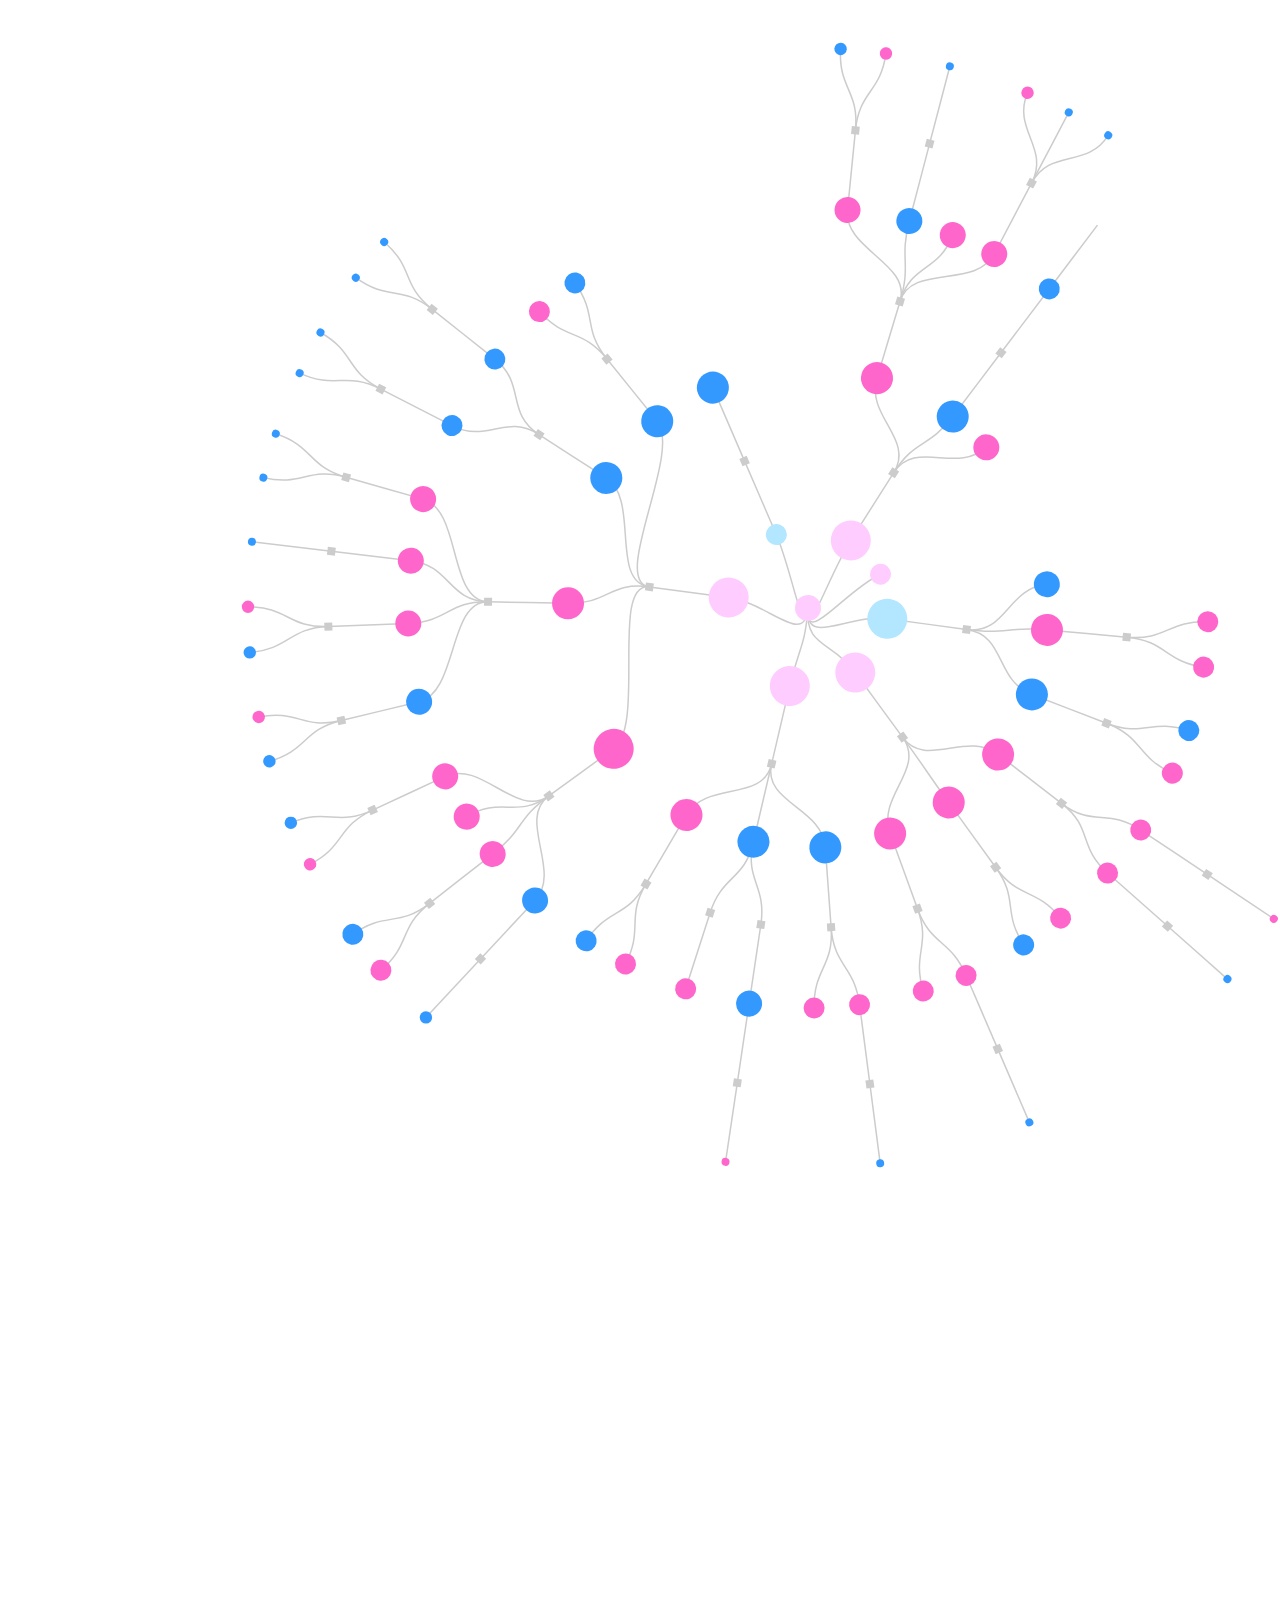
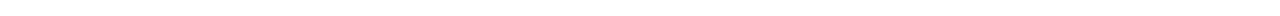
==== arvoreTeste2.html @ 4da6f039 "Adding marriage nodes, which are squares" ====
<html>
    <meta charset="utf-8">
    <style>

    .node {
      cursor: pointer;
      }

    .node circle {
      fill: #fff;
      }

    .node text {
      font: 10px sans-serif;
      }

    .link {
      fill: none;
      stroke: #ccc;
      stroke-width: 1.5px;
      }

    .parentsLink {
      fill: none;
      stroke: #ccc;
      stroke-width: 1.5px;
    }

    .parents {
      cursor: pointer;
    }

    .tooltip {
      font-size: 11pt;
      font-family:sans-serif;
      border: 0px;
      border-radius: 8px;
      pointer-events: none;
      }

    </style>
  <body>
    <script type="text/javascript" src="d3.min.js"></script>
    <script>
        var diameter = 1600;

        var currentYear = new Date().getFullYear();
        
        var clickRootCounter = 0;

        var margin = {top: 20, right: 120, bottom: 20, left: 120},
            width = diameter,
            height = diameter;
            
        var i = 0,
            duration = 350,
            root;

        var tree = d3.layout.tree()
            .size([360, diameter/20])
            .separation(function(a, b) { return (a.parent == b.parent ? 7 : 10) / (a.depth*0.2); });

        var diagonal = d3.svg.diagonal.radial()
            .projection(function(d) { return [d.y, d.x / 180 * Math.PI]; });

        var svg = d3.select("body").append("svg")
            .attr("width", width )
            .attr("margin-left", "auto")
            .attr("margin-right", "auto")            
            .attr("height", height )
            .attr ("align", "center")
          .append("g")
            .attr("transform", "translate(" + diameter / 2 + "," + (diameter / 2 - 200) + ")")
            .attr ("align", "center");

        var tooltip = d3.select("body")
        .append("div")
        .style("position", "absolute")
        .style("z-index", "10")
        .style("visibility", "hidden")
        .attr("class" , "tooltip");

        d3.json("arvoreVersao2.json", function(error, pubs) {
          if (error) throw error;
            root = pubs;
            root.x0 = height / 2;
            root.y0 = 0;

            root.children.forEach(expand); // start with all children collapsed
            update(root);

            d3.select(self.frameElement).style("height", "800px");

            function getParents (d) {
              if (d.parent)
                  {
                    console.log ("entrei no if da funcao");
                    parents.push (d.parent);
                    getParents (d.parent);
                  }
              else return 0;
            }

            function update(source) {

              // Compute the new tree layout.
              var nodes = tree.nodes(root),
                  links = tree.links(nodes);

              // Normalize for fixed-depth.
              nodes.forEach(function(d) { d.y = d.depth * 80; });

              // Update the nodes…
              var node = svg.selectAll("svg")
                  .data(nodes, function(d) { return d.id || (d.id = ++i); });

              // Enter any new nodes at the parent's previous position.
              var nodeEnter = node.enter().append("g")
                  .attr("class", "node")
                  .on("click", function (d) { return click (d)});

              nodeEnter.filter (function (d,i) {return d.name == "Casamento"})
                .append ("path")
                  .attr("d", d3.svg.symbol().type("square"))
                  .attr("fill", "#ccc");
                    //.type("circle");

              nodeEnter.filter (function (d,i) {return d.name != "Casamento"})
              .append("circle")
                  .attr("r", function (d) {
                    
                    if (d.name == "Casamento")
                        return 3;
                    if (d.morte)
                        var age = (d.morte) - (d.nascimento);
                    else
                        var age = currentYear - d.nascimento;
                    if (age >= 0 && age <= 9)
                        return 4;
                    else if (age >= 10 && age <= 19)
                        return 6.2;
                    else if (age >= 20 && age <= 39)
                        return 10.5;
                    else if (age >= 40 && age <= 59)
                        return 13;
                    else if (age >= 60 && age <= 79)
                        return 16;
                    else if (age >= 80 && age <= 100)
                        return 20;  
                    else if (currentYear - d.nascimento == 116 && (d.children))
                      return 6.2;
                    else if (currentYear - d.nascimento == 116 && !(d.children))
                      return 4;
                  })
                  .style("fill", function(d) {
                                                if (d.name == "Casamento") return "#000000";
                                                if (!d.morte && d.sexo == "feminino") return "#ff66cc";
                                                else if (!d.morte && d.sexo == "masculino") return "#3399ff";
                                                else if (d.morte && d.sexo == "feminino") return "#ffccff";
                                                else if (d.morte && d.sexo == "masculino") return "#b3e6ff"; 
                                             });

              // Transition nodes to their new position.
              var nodeUpdate = node.transition()
                  .duration(duration)
                  .attr("transform", function(d) { return "rotate(" + (d.x - 90) + ")translate(" + d.y + ")"; })

              /*nodeUpdate.select("square")
                .append ("path")
                  .attr("d", d3.svg.symbol().type("square"))
                  .attr("fill", "#ccc");*/

              nodeUpdate.select("circle")
                  .attr("r",  function (d) { 
                   if (d.morte)
                        var age = (d.morte) - (d.nascimento);
                    else
                        var age = 2016 - d.nascimento;
                    if (age >= 0 && age <= 9)
                        return 4;
                    else if (age >= 10 && age <= 19)
                        return 6.2;
                    else if (age >= 20 && age <= 39)
                        return 10.5;
                    else if (age >= 40 && age <= 59)
                        return 13;
                    else if (age >= 60 && age <= 79)
                        return 16;
                    else if (age >= 80 && age <= 100)
                        return 20;  
                    else if (currentYear - d.nascimento == 116 && (d.children))
                      return 6.2;
                    else if (currentYear - d.nascimento == 116 && !(d.children))
                      return 4;
                  })
                  .style("fill", function(d) {
                      if (d.name == "Casamento") return "#000000";
                      if (!d.morte && d.sexo == "feminino") return "#ff66cc";
                      else if (!d.morte && d.sexo == "masculino") return "#3399ff";
                      else if (d.morte && d.sexo == "feminino") return "#ffccff";
                      else if (d.morte && d.sexo == "masculino") return "#b3e6ff"; 
                   });

              // TODO: appropriate transform
              var nodeExit = node.exit().transition()
                  .duration(duration)
                  .remove();

           /*  nodeUpdate.select("path")
                .append ("path")
                  .attr("d", d3.svg.symbol().type("square"))
                  .attr("fill", "#ccc");*/

              nodeExit.select("circle")
                  .attr("r", function (d) {
                    if (d.name == "Casamento")
                        return 3;
                    if (d.morte)
                        var age = (d.morte) - (d.nascimento);
                    else
                        var age = currentYear - d.nascimento;
                    if (age >= 0 && age <= 9)
                        return 4;
                    else if (age >= 10 && age <= 19)
                        return 6.2;
                    else if (age >= 20 && age <= 39)
                        return 10.5;
                    else if (age >= 40 && age <= 59)
                        return 13;
                    else if (age >= 60 && age <= 79)
                        return 16;
                    else if (age >= 80 && age <= 100)
                        return 20;  
                    else if (currentYear - d.nascimento == 116 && (d.children))
                      return 6.2;
                    else if (currentYear - d.nascimento == 116 && !(d.children))
                      return 4;
                  });

              // Update the links…
              var link = svg.selectAll("path.link")
                  .data(links, function (d) { return d.target.id; });

              // Enter any new links at the parent's previous position.
              link.enter().insert("path", "g")
                  .attr("class", "link")
                  .attr("d", function(d) {
                    var o = {x: source.x0, y: source.y0};
                    if (d.name == "Maria (Maine) Feldman")
                    {
                      var diagonal = d3.svg.diagonal.radial()
                        .projection(function (d) { return [d.x, d.y / 180 * Math.PI]; });
                      return diagonal({source: o, target: o});
                    }
                    var diagonal = d3.svg.diagonal.radial()
                      .projection(function (d) { return [d.y, d.x / 180 * Math.PI]; });
                    return diagonal({source: o, target: o});
                  });

              // Transition links to their new position.
              link.transition()
                  .duration(duration)
                  .attr("d", diagonal);

              // Transition exiting nodes to the parent's new position.
              link.exit().transition()
                  .duration(duration)
                  .attr("d", function(d) {
                    var o = {x: source.x, y: source.y};
                    return diagonal({source: o, target: o});
                  })
                  .remove();

              // Stash the old positions for transition.
              nodes.forEach(function(d) {
                d.x0 = d.x;
                d.y0 = d.y;
              });

              svg.selectAll("g").selectAll("circle")
            .on("mouseover", function (d,i){
                //console.log (2016 - d.nascimento);
                tooltip.html(function () {
                    var tooltip = d.name;
                    return tooltip;});
                return tooltip.style("visibility", "visible")})

            .on("mousemove", function (d,i){
                tooltip.html(function () {
                    var tooltip = d.name;
                    return tooltip;});
                return tooltip.style("top", (d3.event.pageY - 20)+"px").style("left",(d3.event.pageX  + 10)+"px");})
            .on("mouseout", function (d,i) {
                return tooltip.style("visibility", "hidden");});
            }

//TESTE TESTE TESTE TESTE ----------------------------------------------------------------------------------------------------------- TESTE TESTE TESTE
// FAZER UMA FUNÇÃO PARA PODER COLOCAR OS ANCESTRAIS NA ARVORE DE FORMA PERPENDICULAR AO NÓ PRINCIPAL
// NÃO ESQUECER DE LIGAR OS PONTOS DE FORMA QUE, AO CLICAR NOS ANCESTRAIS, VOLTAR AO PONTO INICIAL
// ISSO VAI PODER SER FEITO UTILIZANDO AS OUTRAS FUNÇÕES
// NÃO ESQUECER
// NÃO ESQUECER
// NÃO ESQUECER

            function getRadius (d) {
              if (d.morte)
                        var age = (d.morte) - (d.nascimento);
                    else
                        var age = currentYear - d.nascimento;
                    if (age >= 0 && age <= 9)
                        return 4;
                    else if (age >= 10 && age <= 19)
                        return 6.2;
                    else if (age >= 20 && age <= 39)
                        return 10.5;
                    else if (age >= 40 && age <= 59)
                        return 13;
                    else if (age >= 60 && age <= 79)
                        return 16;
                    else if (age >= 80 && age <= 100)
                        return 20;  
                    else if (currentYear - d.nascimento == 116 && (d.children))
                      return 6.2;
                    else if (currentYear - d.nascimento == 116 && !(d.children))
                      return 4;
            }

            
            function updateTeste2(source, parents) {

              

              var subTree = d3.layout.tree()
                .size([180, diameter / 2 - 80])
                .separation(function(a, b) { return (a.parent == b.parent ? 5 : 7) / Math.max(1, a.depth); });

              // Compute the new tree layout.
              var nodes = subTree.nodes(source),
                  links = subTree.links(nodes);

              var parentsCircles = svg.selectAll("circles")
                .data(parents);

              parentsCircles
                .enter()
                  .append ("circle")
                  .attr("r", function (d) {
                    if (d.morte)
                        var age = (d.morte) - (d.nascimento);
                    else
                        var age = currentYear - d.nascimento;
                    if (age >= 0 && age <= 9)
                        return 4;
                    else if (age >= 10 && age <= 19)
                        return 6.2;
                    else if (age >= 20 && age <= 39)
                        return 10.5;
                    else if (age >= 40 && age <= 59)
                        return 13;
                    else if (age >= 60 && age <= 79)
                        return 16;
                    else if (age >= 80 && age <= 100)
                        return 20;  
                    else if (currentYear - d.nascimento == 116 && (d.children))
                      return 6.2;
                    else if (currentYear - d.nascimento == 116 && !(d.children))
                      return 4;
                  })
                  .attr ("cx", 0)
                  .attr("class", "parents")
                  .attr ("cy", function (d,i) { return (- 100/parents.length)*(i+1)})
                  .style("fill", function(d) {
                                                if (!d.morte && d.sexo == "feminino") return "#ff66cc";
                                                else if (!d.morte && d.sexo == "masculino") return "#3399ff";
                                                else if (d.morte && d.sexo == "feminino") return "#ffccff";
                                                else if (d.morte && d.sexo == "masculino") return "#b3e6ff"; 
                                             })
                  .on ("click", function (d) {return click (d)});
                
                parentsCircles
                  .transition ()
                    .duration(duration)
                    .attr("transform", function (d,i) { return "translate(" + 0 + "," + (- 100/parents.length)*(i+1) +")"; });
                
                parentsCircles
                  .exit()
                    .transition()
                    .duration(duration)
                    .remove();

              // Normalize for fixed-depth.
              nodes.forEach(function(d) { d.y = d.depth * 80; });

              // Update the nodes…
              var node = svg.selectAll("g")
                  .data(nodes, function (d) { return d.id || (d.id = ++i); });

              // Enter any new nodes at the parent's previous position.
              var nodeEnter = node.enter().append("g")
                  .attr("class", "node")
                   .on("click", function (d) { return click (d)});

              nodeEnter.filter (function (d,i) {return d.name == "Casamento"})
                .append ("path")
                  .attr("d", d3.svg.symbol().type("square"))
                  .attr("fill", "#ccc");
                    //.type("circle");

              nodeEnter.filter (function (d,i) {return d.name != "Casamento"})
              .append("circle")
                  .attr("r", function (d) {
                    if (d.name == "Casamento")
                        return 3;
                    if (d.morte)
                        var age = (d.morte) - (d.nascimento);
                    else
                        var age = currentYear - d.nascimento;
                    if (age >= 0 && age <= 9)
                        return 4;
                    else if (age >= 10 && age <= 19)
                        return 6.2;
                    else if (age >= 20 && age <= 39)
                        return 10.5;
                    else if (age >= 40 && age <= 59)
                        return 13;
                    else if (age >= 60 && age <= 79)
                        return 16;
                    else if (age >= 80 && age <= 100)
                        return 20;  
                    else if (currentYear - d.nascimento == 116 && (d.children))
                      return 6.2;
                    else if (currentYear - d.nascimento == 116 && !(d.children))
                      return 4;
                  })
                  .style("fill", function(d) {
                                                if (d.name == "Casamento") return "#000000";
                                                if (!d.morte && d.sexo == "feminino") return "#ff66cc";
                                                else if (!d.morte && d.sexo == "masculino") return "#3399ff";
                                                else if (d.morte && d.sexo == "feminino") return "#ffccff";
                                                else if (d.morte && d.sexo == "masculino") return "#b3e6ff"; 
                                             });

              // Transition nodes to their new position.
              var nodeUpdate = node.transition()
                  .duration(duration)
                  .attr("transform", function (d) { 
                      if (d.x == 1) {
                          return ("rotate(" + (d.x - 200) + ")translate(" + d.y + ")");
                      }
                      return ("rotate(" + (d.x - 360) + ")translate(" + d.y + ")"); })

              nodeUpdate.select("circle")
                  .attr("r",  function (d) {
                     if (d.morte)
                        var age = (d.morte) - (d.nascimento);
                    else
                        var age = currentYear - d.nascimento;
                    if (age >= 0 && age <= 9)
                        return 4;
                    else if (age >= 10 && age <= 19)
                        return 6.2;
                    else if (age >= 20 && age <= 39)
                        return 10.5;
                    else if (age >= 40 && age <= 59)
                        return 13;
                    else if (age >= 60 && age <= 79)
                        return 16;
                    else if (age >= 80 && age <= 100)
                        return 20;  
                    else if (currentYear - d.nascimento == 116 && (d.children))
                      return 6.2;
                    else if (currentYear - d.nascimento == 116 && !(d.children))
                      return 4;
                  })
                  .style("fill", function (d) {
                      if (!d.morte && d.sexo == "feminino") return "#ff66cc";
                      else if (!d.morte && d.sexo == "masculino") return "#3399ff";
                      else if (d.morte && d.sexo == "feminino") return "#ffccff";
                      else if (d.morte && d.sexo == "masculino") return "#b3e6ff"; 
                   });

              // TODO: appropriate transform
              var nodeExit = node.exit().transition()
                  .duration(duration)
                  .remove();

              nodeExit.select("circle")
                 .attr("r", function (d) {
                    if (d.morte)
                        var age = (d.morte) - (d.nascimento);
                    else
                        var age = currentYear - d.nascimento;
                    if (age >= 0 && age <= 9)
                        return 4;
                    else if (age >= 10 && age <= 19)
                        return 6.2;
                    else if (age >= 20 && age <= 39)
                        return 10.5;
                    else if (age >= 40 && age <= 59)
                        return 13;
                    else if (age >= 60 && age <= 79)
                        return 16;
                    else if (age >= 80 && age <= 100)
                        return 20;  
                    else if (currentYear - d.nascimento == 116 && (d.children))
                      return 6.2;
                    else if (currentYear - d.nascimento == 116 && !(d.children))
                      return 4;
                 });

              // Update the links…
              var link = svg.selectAll("path.link")
                  .data(links, function (d) { return d.target.id; });

              // Enter any new links at the parent's previous position.
              link.enter().insert("path", "g")
                  .attr("class", "link")
                  .attr("d", function(d) {
                    var o = {x: source.x0, y: source.y0};
                    return diagonal({source: o, target: o});
                  });

              // Transition links to their new position.
              link.transition()
                  .duration(duration)
                  .attr ("transform", function (d) {return "rotate (90)"})
                  .attr("d", diagonal);

              // Transition exiting nodes to the parent's new position.
              link.exit().transition()
                  .duration(duration)
                  .attr("d", function(d) {
                    var o = {x: source.x, y: source.y};
                    return diagonal({source: o, target: o});
                  })
                  .remove();

              // Stash the old positions for transition.
              nodes.forEach(function(d) {
                d.x0 = d.x;
                d.y0 = d.y;
              });

              svg.selectAll("g").selectAll("circle")
            .on("mouseover", function (d,i){
                //console.log (2016 - d.nascimento);
                tooltip.html(function () {
                    var tooltip = d.name;
                    return tooltip;});
                return tooltip.style("visibility", "visible")})

            .on("mousemove", function (d,i){
                              //console.log (2016 - d.nascimento);
                tooltip.html(function () {
                    var tooltip = d.name;
                    return tooltip;});
                return tooltip.style("top", (d3.event.pageY - 20)+"px").style("left",(d3.event.pageX  + 10)+"px");})
            .on("mouseout", function (d,i) {
                return tooltip.style("visibility", "hidden");});
           }


            // Toggle children on click.
            function click(d) {
              nos = [];
              parents = [];
              console.log (d.name);
              getParents (d);
              if (d.name == "Maria (Maine) Feldman") {

                clickRootCounter += 1;
                
                if (clickRootCounter != 0) {
                  
                  d3.selectAll("circle")
                    .filter (function () {return d3.select(this).attr ("class") == "parents"})
                    .remove();

                  d3.selectAll("g.node")
                    .filter (function () {return d3.select(this).attr("class") == "node"})
                    .attr("transform", "translate(1000,1000)");

                  /*var parentsCircles = svg.selectAll("circle")
                  .data ([]);
                  parentsCircles
                  .exit()
                  .transition()
                  .duration(duration)
                  .remove();
                */
                  d3.selectAll("path.link").remove();
                  d3.selectAll ("line").remove();
                  expand (d);
                  update(d);

                }
              }
              else {

                d3.selectAll("circle")
                    .filter (function () {return d3.select(this).attr ("class") == "parents"})
                    .remove();
                /* var parentsCircles = svg.selectAll("circle")
                .data ([]);
                parentsCircles
                .exit()
                .transition()
                .duration(duration)
                .remove();
                */
                var radius = getRadius (d);
                var line = svg.append("line")
                    .attr("x1", 0)
                    .attr("y1", function () { return (- radius)})
                    .attr("x2", 0)
                    .attr("y2", -204);
                line
                  .attr ("stroke-width", 1.5)
                  .attr ("stroke", "#ccc");
                //  .attr ("fill", "black");
                d3.selectAll("path.link").remove();
                d3.selectAll ("g.nodes").remove();
                updateTeste2 (d, parents);
              }
            }

            // Collapse nodes
            function collapse(d) {
              if (d.children) {
                  d._children = d.children;
                  d._children.forEach(collapse);
                  d.children = null;
                }
            }

            function expand(d){   
              var children = (d.children)?d.children:d._children;
              if (d._children) {        
                  d.children = d._children;
                  d._children = null;       
              }
              if(children)
                children.forEach(expand);
            }         
        });

        
        
    </script>
  </body>
</html>
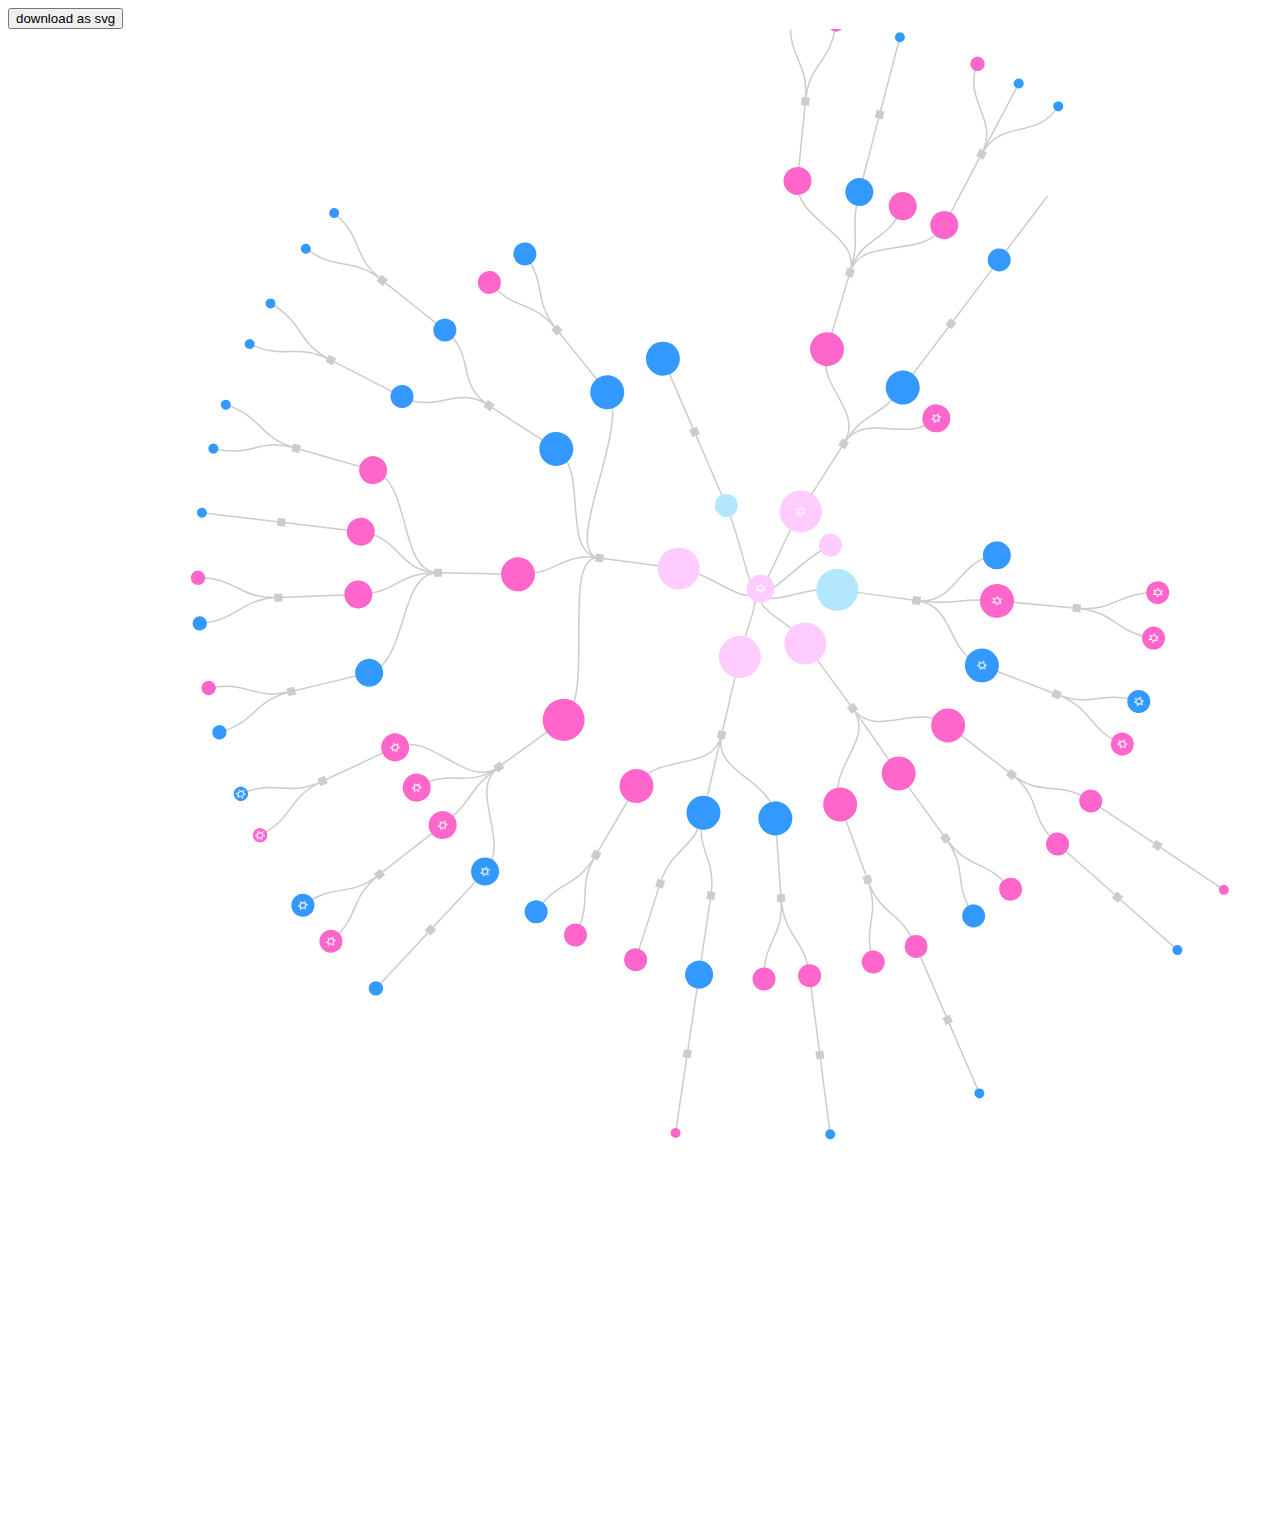
==== commit 89fac674: "Add files via upload" ====
--- a/arvoreTeste2.html
+++ b/arvoreTeste2.html
@@ -1,54 +1,20 @@
 <html>
-    <meta charset="utf-8">
-    <style>
-
-    .node {
-      cursor: pointer;
-      }
-
-    .node circle {
-      fill: #fff;
-      }
-
-    .node text {
-      font: 10px sans-serif;
-      }
-
-    .link {
-      fill: none;
-      stroke: #ccc;
-      stroke-width: 1.5px;
-      }
-
-    .parentsLink {
-      fill: none;
-      stroke: #ccc;
-      stroke-width: 1.5px;
-    }
-
-    .parents {
-      cursor: pointer;
-    }
-
-    .tooltip {
-      font-size: 11pt;
-      font-family:sans-serif;
-      border: 0px;
-      border-radius: 8px;
-      pointer-events: none;
-      }
-
-    </style>
+  <meta charset="utf-8">  
+  <head>
+      <link rel="stylesheet" href="styles.css">
+  </head>
   <body>
     <script type="text/javascript" src="d3.min.js"></script>
+    <script type="text/javascript" src="FileSaver.js"></script>
+    <script type="text/javascript" src="SaveImage.js"></script>
     <script>
-        var diameter = 1600;
+        var diameter = 1500;
 
         var currentYear = new Date().getFullYear();
         
         var clickRootCounter = 0;
 
-        var margin = {top: 20, right: 120, bottom: 20, left: 120},
+        var margin = {top: 50, right: 120, bottom: 20, left: 120},
             width = diameter,
             height = diameter;
             
@@ -63,6 +29,10 @@
         var diagonal = d3.svg.diagonal.radial()
             .projection(function(d) { return [d.y, d.x / 180 * Math.PI]; });
 
+         d3.select("body").append("button")
+          .text ("download as svg")
+          .on("click", saveSvg);
+    
         var svg = d3.select("body").append("svg")
             .attr("width", width )
             .attr("margin-left", "auto")
@@ -78,7 +48,53 @@
         .style("position", "absolute")
         .style("z-index", "10")
         .style("visibility", "hidden")
-        .attr("class" , "tooltip");
+        .attr("class" , ".tooltip");
+
+       
+      function saveSvg(){
+        try {
+            var isFileSaverSupported = !!new Blob();
+        } catch (e) {
+            alert("blob not supported");
+        }
+
+        var html = svgBuffer(d3.select("svg"));
+        var blob = new Blob([html], {type: "image/svg+xml"});
+        saveAs(blob, "treeLayout.svg");
+      };
+
+        function getRadiusFromAge (d) {
+          if (d.morte)
+            var age = (d.morte) - (d.nascimento);
+          else
+              var age = 2016 - d.nascimento;
+          if (age >= 0 && age <= 9)
+              return 5;
+          else if (age >= 10 && age <= 19)
+              return 7.2;
+          else if (age >= 20 && age <= 39)
+              return 11.5;
+          else if (age >= 40 && age <= 59)
+              return 14;
+          else if (age >= 60 && age <= 79)
+              return 17;
+          else if (age >= 80 && age <= 100)
+              return 21;  
+          else if (currentYear - d.nascimento == 116 && (d.children))
+            return 7.2;
+          else if (currentYear - d.nascimento == 116 && !(d.children))
+            return 5;
+        }
+
+        function getParents (d) {
+          if (d.parent)
+              {
+                if (d.parent.name != "Casamento")
+                  parents.push (d.parent);
+                getParents (d.parent);
+              }
+          else return 0;
+        }
 
         d3.json("arvoreVersao2.json", function(error, pubs) {
           if (error) throw error;
@@ -91,15 +107,7 @@
 
             d3.select(self.frameElement).style("height", "800px");
 
-            function getParents (d) {
-              if (d.parent)
-                  {
-                    console.log ("entrei no if da funcao");
-                    parents.push (d.parent);
-                    getParents (d.parent);
-                  }
-              else return 0;
-            }
+            
 
             function update(source) {
 
@@ -119,79 +127,78 @@
                   .attr("class", "node")
                   .on("click", function (d) { return click (d)});
 
+
+              // Marriages: squares
               nodeEnter.filter (function (d,i) {return d.name == "Casamento"})
                 .append ("path")
                   .attr("d", d3.svg.symbol().type("square"))
                   .attr("fill", "#ccc");
-                    //.type("circle");
-
+
+              // Nodes: circles
               nodeEnter.filter (function (d,i) {return d.name != "Casamento"})
               .append("circle")
                   .attr("r", function (d) {
-                    
-                    if (d.name == "Casamento")
-                        return 3;
-                    if (d.morte)
-                        var age = (d.morte) - (d.nascimento);
-                    else
-                        var age = currentYear - d.nascimento;
-                    if (age >= 0 && age <= 9)
-                        return 4;
-                    else if (age >= 10 && age <= 19)
-                        return 6.2;
-                    else if (age >= 20 && age <= 39)
-                        return 10.5;
-                    else if (age >= 40 && age <= 59)
-                        return 13;
-                    else if (age >= 60 && age <= 79)
-                        return 16;
-                    else if (age >= 80 && age <= 100)
-                        return 20;  
-                    else if (currentYear - d.nascimento == 116 && (d.children))
-                      return 6.2;
-                    else if (currentYear - d.nascimento == 116 && !(d.children))
-                      return 4;
+                    getRadiusFromAge(d);
                   })
                   .style("fill", function(d) {
-                                                if (d.name == "Casamento") return "#000000";
-                                                if (!d.morte && d.sexo == "feminino") return "#ff66cc";
-                                                else if (!d.morte && d.sexo == "masculino") return "#3399ff";
-                                                else if (d.morte && d.sexo == "feminino") return "#ffccff";
-                                                else if (d.morte && d.sexo == "masculino") return "#b3e6ff"; 
-                                             });
-
-              // Transition nodes to their new position.
-              var nodeUpdate = node.transition()
-                  .duration(duration)
-                  .attr("transform", function(d) { return "rotate(" + (d.x - 90) + ")translate(" + d.y + ")"; })
-
-              /*nodeUpdate.select("square")
-                .append ("path")
-                  .attr("d", d3.svg.symbol().type("square"))
-                  .attr("fill", "#ccc");*/
+                      if (d.name == "Casamento") return "#000000";
+                      if (!d.morte && d.sexo == "feminino") return "#ff16cc";//ff16cc
+                      else if (!d.morte && d.sexo == "masculino") return "#3399ff";
+                      else if (d.morte && d.sexo == "feminino") return "#ffccff";
+                      else if (d.morte && d.sexo == "masculino") return "#b3e6ff"; 
+                   });
+
+
+               nodeEnter.append("svg:image")
+                .attr("x", function (d) { return d3.select(this).attr("r") - 5}) //return d3.select(this).attr("cx")
+                .attr("y", function (d) { return d3.select(this).attr("r") - 5})
+                .attr("width", 10)
+                .attr("height", 10)
+                .attr("transform", function (d) { 
+                  theta = Math.atan2(d.y, d.x) != 0 ? Math.atan2(d.y, d.x) : 20
+                  if (theta > 0)
+                    return "rotate (" + theta + ")";
+                  theta = -theta;
+                  return "rotate (" + theta + ")";})
+                .attr("xlink:href", function (d) { 
+                  if(d.judeu == true)
+                    return "./starofdavid9.png";
+                });
+
+                // Transition nodes to their new position.
+                var nodeUpdate = node.transition()
+                .duration(duration)
+                .attr("transform", function (d) { 
+                  //Fixing root position
+                  if (d.name == "Maria (Maine) Feldman")
+                    return ("rotate(" + (d.x - 200) + ")translate(0," + 10 + ")");
+                  if (d.x == 1) {
+                      return ("rotate(" + (d.x - 200) + ")translate(" + d.y + ")");
+                  }
+                  return ("rotate(" + (d.x - 90) + ")translate(" + d.y + ")"); })
 
               nodeUpdate.select("circle")
                   .attr("r",  function (d) { 
-                   if (d.morte)
-                        var age = (d.morte) - (d.nascimento);
-                    else
-                        var age = 2016 - d.nascimento;
-                    if (age >= 0 && age <= 9)
-                        return 4;
-                    else if (age >= 10 && age <= 19)
-                        return 6.2;
-                    else if (age >= 20 && age <= 39)
-                        return 10.5;
-                    else if (age >= 40 && age <= 59)
-                        return 13;
-                    else if (age >= 60 && age <= 79)
-                        return 16;
-                    else if (age >= 80 && age <= 100)
-                        return 20;  
-                    else if (currentYear - d.nascimento == 116 && (d.children))
-                      return 6.2;
-                    else if (currentYear - d.nascimento == 116 && !(d.children))
-                      return 4;
+                      if (d.morte)
+                          var age = (d.morte) - (d.nascimento);
+                      else
+                          var age = 2016 - d.nascimento;
+                      if (age >= 0 && age <= 9)
+                          return 5;
+                      else if (age >= 10 && age <= 19)
+                          return 7.2;
+                      else if (age >= 20 && age <= 39)
+                          return 11.5;
+                      else if (age >= 40 && age <= 59)
+                          return 14;
+                      else if (age >= 60 && age <= 79)
+                          return 17;
+                      else if (age >= 80 && age <= 100)
+                          return 21;  
+                      else if (currentYear - d.nascimento == 116 && (d.children))
+                        return 7.2;
+                      else if (currentYear - d.nascimento == 116 && !(d.children))
+                        return 5;
                   })
                   .style("fill", function(d) {
                       if (d.name == "Casamento") return "#000000";
@@ -206,35 +213,9 @@
                   .duration(duration)
                   .remove();
 
-           /*  nodeUpdate.select("path")
-                .append ("path")
-                  .attr("d", d3.svg.symbol().type("square"))
-                  .attr("fill", "#ccc");*/
-
               nodeExit.select("circle")
                   .attr("r", function (d) {
-                    if (d.name == "Casamento")
-                        return 3;
-                    if (d.morte)
-                        var age = (d.morte) - (d.nascimento);
-                    else
-                        var age = currentYear - d.nascimento;
-                    if (age >= 0 && age <= 9)
-                        return 4;
-                    else if (age >= 10 && age <= 19)
-                        return 6.2;
-                    else if (age >= 20 && age <= 39)
-                        return 10.5;
-                    else if (age >= 40 && age <= 59)
-                        return 13;
-                    else if (age >= 60 && age <= 79)
-                        return 16;
-                    else if (age >= 80 && age <= 100)
-                        return 20;  
-                    else if (currentYear - d.nascimento == 116 && (d.children))
-                      return 6.2;
-                    else if (currentYear - d.nascimento == 116 && !(d.children))
-                      return 4;
+                    getRadiusFromAge(d);
                   });
 
               // Update the links…
@@ -244,7 +225,7 @@
               // Enter any new links at the parent's previous position.
               link.enter().insert("path", "g")
                   .attr("class", "link")
-                  .attr("d", function(d) {
+                  .attr("d", function (d) {
                     var o = {x: source.x0, y: source.y0};
                     if (d.name == "Maria (Maine) Feldman")
                     {
@@ -277,58 +258,26 @@
                 d.y0 = d.y;
               });
 
+             
+
+
               svg.selectAll("g").selectAll("circle")
-            .on("mouseover", function (d,i){
-                //console.log (2016 - d.nascimento);
-                tooltip.html(function () {
-                    var tooltip = d.name;
-                    return tooltip;});
-                return tooltip.style("visibility", "visible")})
-
-            .on("mousemove", function (d,i){
-                tooltip.html(function () {
-                    var tooltip = d.name;
-                    return tooltip;});
-                return tooltip.style("top", (d3.event.pageY - 20)+"px").style("left",(d3.event.pageX  + 10)+"px");})
-            .on("mouseout", function (d,i) {
-                return tooltip.style("visibility", "hidden");});
+                .on("mouseover", function (d,i){
+                    tooltip.html(function () {
+                        var tooltip = d.name;
+                        return tooltip;});
+                    return tooltip.style("visibility", "visible")})
+
+                .on("mousemove", function (d,i){
+                    tooltip.html(function () {
+                        var tooltip = d.name;
+                        return tooltip;});
+                    return tooltip.style("top", (d3.event.pageY - 20)+"px").style("left",(d3.event.pageX  + 10)+"px");})
+                .on("mouseout", function (d,i) {
+                    return tooltip.style("visibility", "hidden");});
             }
 
-//TESTE TESTE TESTE TESTE ----------------------------------------------------------------------------------------------------------- TESTE TESTE TESTE
-// FAZER UMA FUNÇÃO PARA PODER COLOCAR OS ANCESTRAIS NA ARVORE DE FORMA PERPENDICULAR AO NÓ PRINCIPAL
-// NÃO ESQUECER DE LIGAR OS PONTOS DE FORMA QUE, AO CLICAR NOS ANCESTRAIS, VOLTAR AO PONTO INICIAL
-// ISSO VAI PODER SER FEITO UTILIZANDO AS OUTRAS FUNÇÕES
-// NÃO ESQUECER
-// NÃO ESQUECER
-// NÃO ESQUECER
-
-            function getRadius (d) {
-              if (d.morte)
-                        var age = (d.morte) - (d.nascimento);
-                    else
-                        var age = currentYear - d.nascimento;
-                    if (age >= 0 && age <= 9)
-                        return 4;
-                    else if (age >= 10 && age <= 19)
-                        return 6.2;
-                    else if (age >= 20 && age <= 39)
-                        return 10.5;
-                    else if (age >= 40 && age <= 59)
-                        return 13;
-                    else if (age >= 60 && age <= 79)
-                        return 16;
-                    else if (age >= 80 && age <= 100)
-                        return 20;  
-                    else if (currentYear - d.nascimento == 116 && (d.children))
-                      return 6.2;
-                    else if (currentYear - d.nascimento == 116 && !(d.children))
-                      return 4;
-            }
-
-            
-            function updateTeste2(source, parents) {
-
-              
+            function updateSecondPart(source, parents) {
 
               var subTree = d3.layout.tree()
                 .size([180, diameter / 2 - 80])
@@ -368,19 +317,19 @@
                   })
                   .attr ("cx", 0)
                   .attr("class", "parents")
-                  .attr ("cy", function (d,i) { return (- 100/parents.length)*(i+1)})
+                  .attr ("cy", function (d,i) { return (-100/(parents.length))*(i+1)})
                   .style("fill", function(d) {
-                                                if (!d.morte && d.sexo == "feminino") return "#ff66cc";
-                                                else if (!d.morte && d.sexo == "masculino") return "#3399ff";
-                                                else if (d.morte && d.sexo == "feminino") return "#ffccff";
-                                                else if (d.morte && d.sexo == "masculino") return "#b3e6ff"; 
-                                             })
+                      if (!d.morte && d.sexo == "feminino") return "#ff66cc";
+                      else if (!d.morte && d.sexo == "masculino") return "#3399ff";
+                      else if (d.morte && d.sexo == "feminino") return "#ffccff";
+                      else if (d.morte && d.sexo == "masculino") return "#b3e6ff"; 
+                   })
                   .on ("click", function (d) {return click (d)});
                 
                 parentsCircles
                   .transition ()
                     .duration(duration)
-                    .attr("transform", function (d,i) { return "translate(" + 0 + "," + (- 100/parents.length)*(i+1) +")"; });
+                    .attr("transform", function (d,i) { return "translate(" + 0 + "," + (- 100/(parents.length))*(i+1) +")"; });
                 
                 parentsCircles
                   .exit()
@@ -404,13 +353,10 @@
                 .append ("path")
                   .attr("d", d3.svg.symbol().type("square"))
                   .attr("fill", "#ccc");
-                    //.type("circle");
 
               nodeEnter.filter (function (d,i) {return d.name != "Casamento"})
               .append("circle")
                   .attr("r", function (d) {
-                    if (d.name == "Casamento")
-                        return 3;
                     if (d.morte)
                         var age = (d.morte) - (d.nascimento);
                     else
@@ -433,12 +379,28 @@
                       return 4;
                   })
                   .style("fill", function(d) {
-                                                if (d.name == "Casamento") return "#000000";
-                                                if (!d.morte && d.sexo == "feminino") return "#ff66cc";
-                                                else if (!d.morte && d.sexo == "masculino") return "#3399ff";
-                                                else if (d.morte && d.sexo == "feminino") return "#ffccff";
-                                                else if (d.morte && d.sexo == "masculino") return "#b3e6ff"; 
-                                             });
+                    if (d.name == "Casamento") return "#000000";
+                    if (!d.morte && d.sexo == "feminino") return "#ff66cc";
+                    else if (!d.morte && d.sexo == "masculino") return "#3399ff";
+                    else if (d.morte && d.sexo == "feminino") return "#ffccff";
+                    else if (d.morte && d.sexo == "masculino") return "#b3e6ff"; 
+                 });
+                  
+                nodeEnter.append("svg:image")
+                  .attr("x", function (d) { return d3.select(this).attr("r") - 5}) //return d3.select(this).attr("cx")
+                  .attr("y", function (d) { return d3.select(this).attr("r") - 5})
+                  .attr("width", 10)
+                  .attr("height", 10)
+                  .attr("transform", function (d) { 
+                    theta = Math.atan2(d.y, d.x) != 0 ? Math.atan2(d.y, d.x) : 20
+                    if (theta > 0)
+                      return "rotate (" + theta + ")";
+                    theta = -theta;
+                    return "rotate (" + theta + ")";})
+                  .attr("xlink:href", function (d) { 
+                    if(d.judeu == true)
+                      return "./starofdavid9.png";
+                  });
 
               // Transition nodes to their new position.
               var nodeUpdate = node.transition()
@@ -542,36 +504,35 @@
               });
 
               svg.selectAll("g").selectAll("circle")
-            .on("mouseover", function (d,i){
-                //console.log (2016 - d.nascimento);
-                tooltip.html(function () {
-                    var tooltip = d.name;
-                    return tooltip;});
-                return tooltip.style("visibility", "visible")})
-
-            .on("mousemove", function (d,i){
-                              //console.log (2016 - d.nascimento);
-                tooltip.html(function () {
-                    var tooltip = d.name;
-                    return tooltip;});
-                return tooltip.style("top", (d3.event.pageY - 20)+"px").style("left",(d3.event.pageX  + 10)+"px");})
-            .on("mouseout", function (d,i) {
-                return tooltip.style("visibility", "hidden");});
+                .on("mouseover", function (d,i){
+                    tooltip.html(function () {
+                        var tooltip = d.name;
+                        return tooltip;});
+                    return tooltip.style("visibility", "visible")})
+
+                .on("mousemove", function (d,i){
+                    tooltip.html(function () {
+                        var tooltip = d.name;
+                        return tooltip;});
+                    return tooltip.style("top", (d3.event.pageY - 20)+"px").style("left",(d3.event.pageX  + 10)+"px");})
+                .on("mouseout", function (d,i) {
+                    return tooltip.style("visibility", "hidden");});
            }
 
 
             // Toggle children on click.
             function click(d) {
+              console.log(d.target);
               nos = [];
               parents = [];
-              console.log (d.name);
               getParents (d);
               if (d.name == "Maria (Maine) Feldman") {
-
+                tree = d3.layout.tree()
+                  .size([360, diameter/20])
+                  .separation(function(a, b) { return (a.parent == b.parent ? 7 : 10) / (a.depth*0.2); });
                 clickRootCounter += 1;
-                
                 if (clickRootCounter != 0) {
-                  
+                  console.log("entrei");
                   d3.selectAll("circle")
                     .filter (function () {return d3.select(this).attr ("class") == "parents"})
                     .remove();
@@ -580,19 +541,10 @@
                     .filter (function () {return d3.select(this).attr("class") == "node"})
                     .attr("transform", "translate(1000,1000)");
 
-                  /*var parentsCircles = svg.selectAll("circle")
-                  .data ([]);
-                  parentsCircles
-                  .exit()
-                  .transition()
-                  .duration(duration)
-                  .remove();
-                */
                   d3.selectAll("path.link").remove();
                   d3.selectAll ("line").remove();
-                  expand (d);
+                  clickRootCounter += 1;
                   update(d);
-
                 }
               }
               else {
@@ -600,15 +552,7 @@
                 d3.selectAll("circle")
                     .filter (function () {return d3.select(this).attr ("class") == "parents"})
                     .remove();
-                /* var parentsCircles = svg.selectAll("circle")
-                .data ([]);
-                parentsCircles
-                .exit()
-                .transition()
-                .duration(duration)
-                .remove();
-                */
-                var radius = getRadius (d);
+                var radius = getRadiusFromAge (d);
                 var line = svg.append("line")
                     .attr("x1", 0)
                     .attr("y1", function () { return (- radius)})
@@ -617,10 +561,10 @@
                 line
                   .attr ("stroke-width", 1.5)
                   .attr ("stroke", "#ccc");
-                //  .attr ("fill", "black");
+
                 d3.selectAll("path.link").remove();
-                d3.selectAll ("g.nodes").remove();
-                updateTeste2 (d, parents);
+               // d3.selectAll ("g.nodes").remove();
+                updateSecondPart (d, parents);
               }
             }
 
@@ -644,8 +588,6 @@
             }         
         });
 
-        
-        
     </script>
   </body>
 </html>--- a/styles.css
+++ b/styles.css
@@ -0,0 +1,36 @@
+.node {
+      cursor: pointer;
+      }
+
+    .node circle {
+      fill: #fff;
+      }
+
+    .node text {
+      font: 10px sans-serif;
+      }
+
+    .link {
+      fill: none;
+      stroke: #ccc;
+      stroke-width: 1.5px;
+      }
+
+    .parentsLink {
+      fill: none;
+      stroke: #ccc;
+      stroke-width: 1.5px;
+    }
+
+    .parents {
+      cursor: pointer;
+    }
+
+    .tooltip {
+      position: relative;
+      display: inline;
+      font-size: 11pt;
+      font-family:sans-serif;
+      border: 0px;
+      border-radius: 8px;
+      }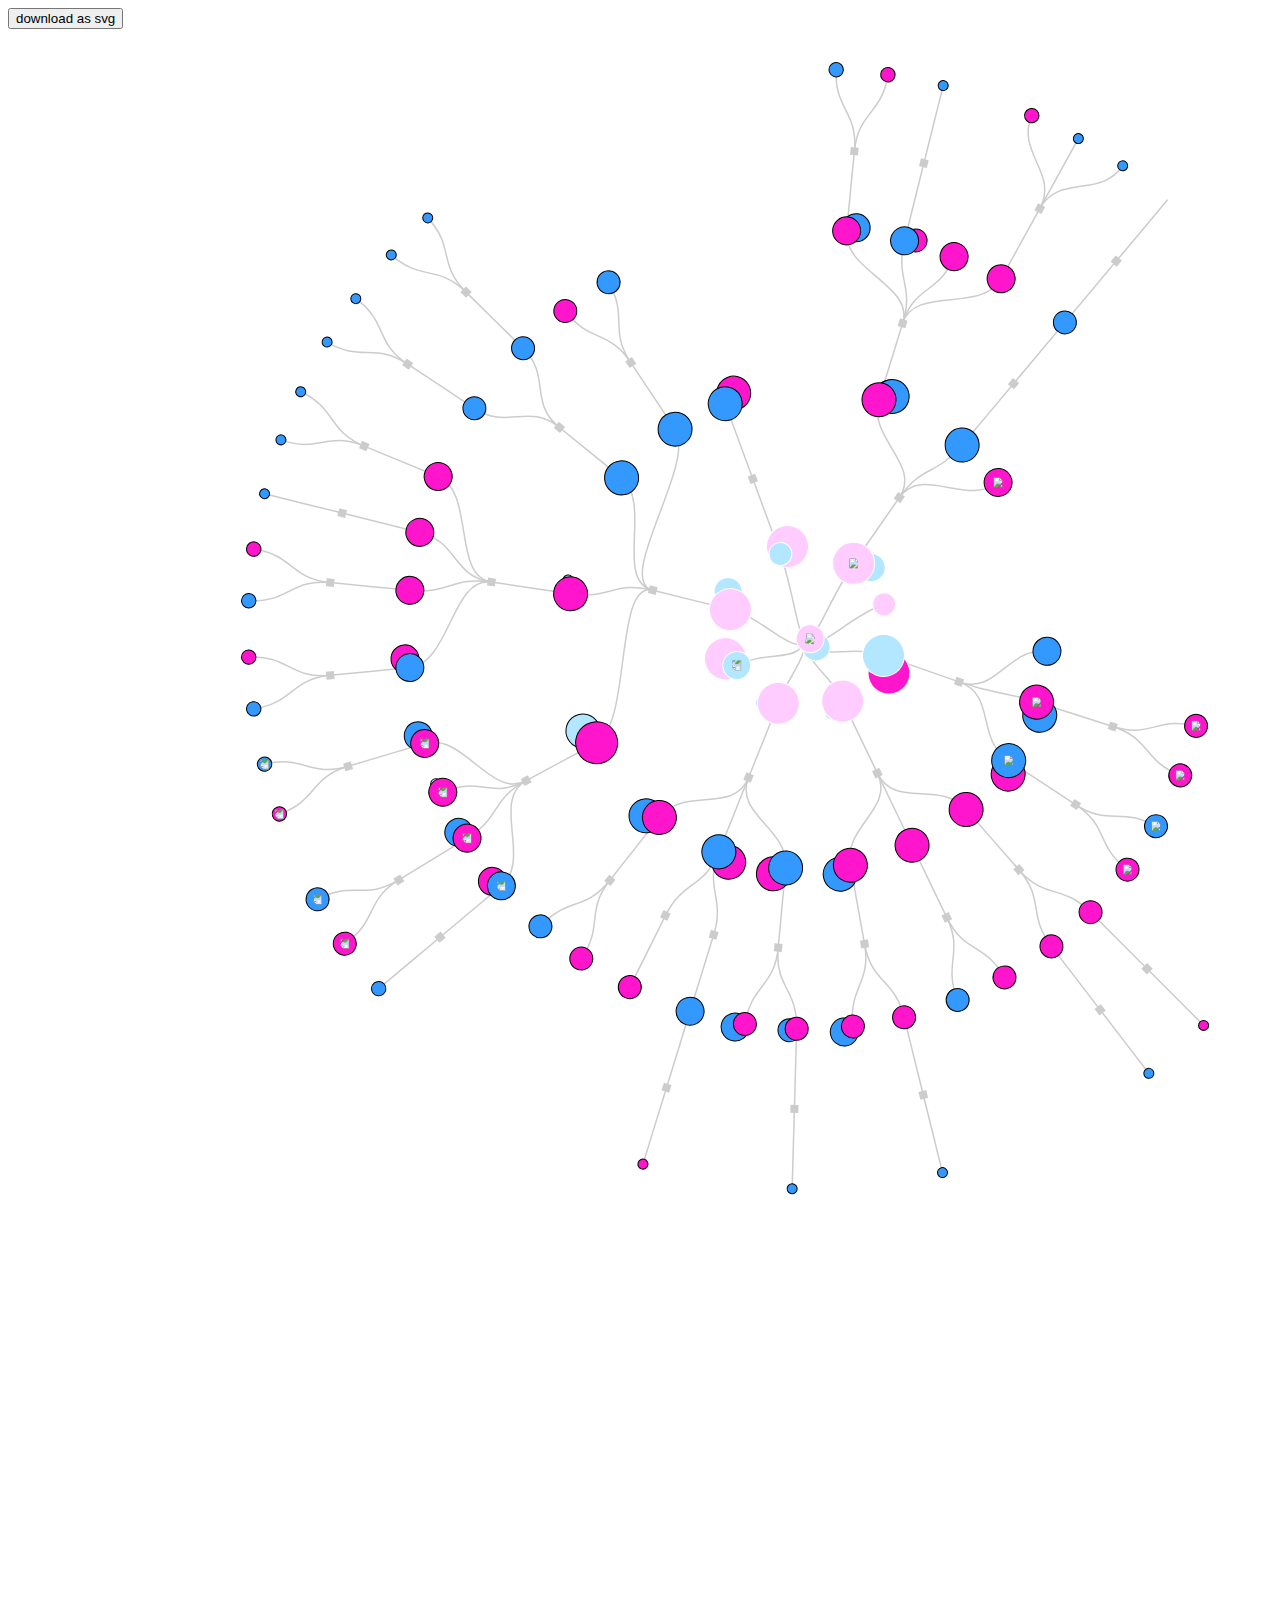
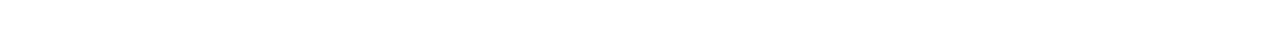
==== commit 9213135d: "Update arvoreTeste2.html" ====
--- a/arvoreTeste2.html
+++ b/arvoreTeste2.html
@@ -8,7 +8,7 @@
     <script type="text/javascript" src="FileSaver.js"></script>
     <script type="text/javascript" src="SaveImage.js"></script>
     <script>
-        var diameter = 1500;
+        var diameter = 1600;
 
         var currentYear = new Date().getFullYear();
         
@@ -24,7 +24,7 @@
 
         var tree = d3.layout.tree()
             .size([360, diameter/20])
-            .separation(function(a, b) { return (a.parent == b.parent ? 7 : 10) / (a.depth*0.2); });
+            .separation(function(a, b) { return (a.parent == b.parent ? 12 : 13) / (a.depth*0.2); });
 
         var diagonal = d3.svg.diagonal.radial()
             .projection(function(d) { return [d.y, d.x / 180 * Math.PI]; });
@@ -40,7 +40,7 @@
             .attr("height", height )
             .attr ("align", "center")
           .append("g")
-            .attr("transform", "translate(" + diameter / 2 + "," + (diameter / 2 - 200) + ")")
+            .attr("transform", "translate(" + (diameter / 2 ) + "," + (diameter / 2 - 200) + ")")
             .attr ("align", "center");
 
         var tooltip = d3.select("body")
@@ -63,38 +63,62 @@
         saveAs(blob, "treeLayout.svg");
       };
 
-        function getRadiusFromAge (d) {
-          if (d.morte)
-            var age = (d.morte) - (d.nascimento);
-          else
-              var age = 2016 - d.nascimento;
-          if (age >= 0 && age <= 9)
-              return 5;
-          else if (age >= 10 && age <= 19)
-              return 7.2;
-          else if (age >= 20 && age <= 39)
-              return 11.5;
-          else if (age >= 40 && age <= 59)
-              return 14;
-          else if (age >= 60 && age <= 79)
-              return 17;
-          else if (age >= 80 && age <= 100)
-              return 21;  
-          else if (currentYear - d.nascimento == 116 && (d.children))
+      function getRadiusFromAge (d) {
+        if (d.morte)
+          var age = (d.morte) - (d.nascimento);
+        else
+            var age = 2016 - d.nascimento;
+        if (age >= 0 && age <= 9)
+            return 5;
+        else if (age >= 10 && age <= 19)
             return 7.2;
-          else if (currentYear - d.nascimento == 116 && !(d.children))
-            return 5;
+        else if (age >= 20 && age <= 39)
+            return 11.5;
+        else if (age >= 40 && age <= 59)
+            return 14;
+        else if (age >= 60 && age <= 79)
+            return 17;
+        else if (age >= 80 && age <= 100)
+            return 21;  
+        else if (currentYear - d.nascimento == 116 && (d.children))
+          return 7.2;
+        else if (currentYear - d.nascimento == 116 && !(d.children))
+          return 5;
+      }
+
+      function getParents (d) {
+        if (d.parent)
+            {
+              if (d.parent.name != "Casamento")
+                parents.push (d.parent);
+              getParents (d.parent);
+            }
+        else return 0;
+      }
+
+      function getDistanceSpouses (d) {
+        var mainRadius = getRadiusFromAge (d);
+        var spouseRadius = getRadiusFromAge (d.conjuge);
+        var position = {cx:0, cy:0};
+        if (mainRadius == spouseRadius)
+        {
+          position.cx = (mainRadius-5);
+          position.cy = (mainRadius-5);
+          return position;
         }
-
-        function getParents (d) {
-          if (d.parent)
-              {
-                if (d.parent.name != "Casamento")
-                  parents.push (d.parent);
-                getParents (d.parent);
-              }
-          else return 0;
+        else if (mainRadius > spouseRadius)
+          {
+          position.cx = mainRadius;
+          position.cy = mainRadius;
+          return position;
         }
+        else if (spouseRadius > mainRadius)
+        {
+          position.cx = mainRadius*0.9;
+          position.cy = mainRadius*0.9;
+          return position;
+        }
+      }
 
         d3.json("arvoreVersao2.json", function(error, pubs) {
           if (error) throw error;
@@ -120,13 +144,99 @@
 
               // Update the nodes…
               var node = svg.selectAll("svg")
-                  .data(nodes, function(d) { return d.id || (d.id = ++i); });
+                  .data(nodes, function(d) {return d.id || (d.id = ++i); });
 
               // Enter any new nodes at the parent's previous position.
               var nodeEnter = node.enter().append("g")
                   .attr("class", "node")
-                  .on("click", function (d) { return click (d)});
-
+                  .on("click", function (d) {return click (d)});
+
+              nodeEnter.filter (function (d,i) {return d.exConjuge != undefined})
+                .append ("circle")
+                  .attr ("class", "spouse")
+                  .attr ("cx", function (d) {
+                      var mainRadius = getRadiusFromAge (d);
+                      var spouseRadius = getRadiusFromAge (d.exConjuge);
+                      if (mainRadius == spouseRadius)
+                        return (mainRadius-11);
+                        
+                      else if (mainRadius > spouseRadius)
+                        return mainRadius*0.5;
+                        
+                      else if (spouseRadius > mainRadius)
+                        return mainRadius*0.9;
+                    })
+                  .attr ("cy", function (d) {
+                        var mainRadius = getRadiusFromAge (d);
+                        var spouseRadius = getRadiusFromAge (d.exConjuge);
+                        if (mainRadius == spouseRadius)
+                          return (mainRadius-30);
+
+                        else if (mainRadius > spouseRadius)
+                         return mainRadius*0.5;
+
+                        else if (spouseRadius > mainRadius)
+                          return mainRadius*0.9;
+                    })
+                  .attr ("r", function (d) {return getRadiusFromAge (d.exConjuge)})
+                    .style ("fill", function (d) {
+                      if (!d.exConjuge.morte && d.exConjuge.sexo == "feminino") return "#ff16cc";
+                      else if (!d.exConjuge.morte && d.exConjuge.sexo == "masculino") return "#3399ff";
+                      else if (d.exConjuge.morte && d.exConjuge.sexo == "feminino") return "#ffccff";
+                      else if (d.exConjuge.morte && d.exConjuge.sexo == "masculino") return "#b3e6ff";
+                    })
+                    .style ("stroke", function (d){
+                      if (d.morte)
+                        return "#fff";
+                      else 
+                        return "#000";
+                    })
+                .on("click", function (d) {console.log(d.sexo)});
+
+              //Spouses: circles near to nodes
+              nodeEnter.filter(function (d,i) {return d.conjuge != undefined;})
+                  .append("circle") 
+                    .attr ("class", "spouse")
+                    .attr ("cx", function (d) {
+                      //ANGLE
+                      var mainRadius = getRadiusFromAge (d);
+                      var spouseRadius = getRadiusFromAge (d.conjuge);
+                      if (mainRadius == spouseRadius)
+                        return (mainRadius-10);
+                        
+                      else if (spouseRadius < mainRadius)
+                        return mainRadius*0.5 - 4;
+                        
+                      else if (spouseRadius > mainRadius)
+                        return mainRadius - 7;
+                    })
+                    .attr ("cy", function (d) {
+                      //RADIUS
+                        var mainRadius = getRadiusFromAge (d);
+                        var spouseRadius = getRadiusFromAge (d.conjuge);
+                        if (mainRadius == spouseRadius)
+                          return (mainRadius*0.8-2);
+
+                        else if (spouseRadius < mainRadius)
+                         return mainRadius*0.9 - 2;
+
+                        else if (spouseRadius > mainRadius)
+                          return mainRadius*0.8;
+                    })
+                    .attr ("r", function (d) {return getRadiusFromAge (d.conjuge)})
+                    .style ("fill", function (d) {
+                      if (!d.conjuge.morte && d.conjuge.sexo == "feminino") return "#ff16cc";
+                      else if (!d.conjuge.morte && d.conjuge.sexo == "masculino") return "#3399ff";
+                      else if (d.conjuge.morte && d.conjuge.sexo == "feminino") return "#ffccff";
+                      else if (d.conjuge.morte && d.conjuge.sexo == "masculino") return "#b3e6ff";
+                    })
+                    .style ("stroke", function (d){
+                      if (d.morte)
+                        return "#fff";
+                      else 
+                        return "#000";
+                    })
+                .on("click", function (d) {console.log(d.sexo)});
 
               // Marriages: squares
               nodeEnter.filter (function (d,i) {return d.name == "Casamento"})
@@ -136,9 +246,10 @@
 
               // Nodes: circles
               nodeEnter.filter (function (d,i) {return d.name != "Casamento"})
+              .attr ("class", "node")
               .append("circle")
                   .attr("r", function (d) {
-                    getRadiusFromAge(d);
+                    return getRadiusFromAge(d);
                   })
                   .style("fill", function(d) {
                       if (d.name == "Casamento") return "#000000";
@@ -146,24 +257,31 @@
                       else if (!d.morte && d.sexo == "masculino") return "#3399ff";
                       else if (d.morte && d.sexo == "feminino") return "#ffccff";
                       else if (d.morte && d.sexo == "masculino") return "#b3e6ff"; 
-                   });
-
-
-               nodeEnter.append("svg:image")
-                .attr("x", function (d) { return d3.select(this).attr("r") - 5}) //return d3.select(this).attr("cx")
+                   })
+                  .style ("stroke", function (d) {
+                    if (d.morte)
+                      return "#fff";
+                    else 
+                      return "#000";
+                  });
+
+              jewishNodesEnter = nodeEnter.filter (function (d) { return d.judeu == true;});
+
+              jewishNodesEnter.append("svg:image")
+                .attr("x", function (d) { return d3.select(this).attr("r") - 5})
                 .attr("y", function (d) { return d3.select(this).attr("r") - 5})
                 .attr("width", 10)
                 .attr("height", 10)
                 .attr("transform", function (d) { 
-                  theta = Math.atan2(d.y, d.x) != 0 ? Math.atan2(d.y, d.x) : 20
-                  if (theta > 0)
-                    return "rotate (" + theta + ")";
-                  theta = -theta;
-                  return "rotate (" + theta + ")";})
-                .attr("xlink:href", function (d) { 
-                  if(d.judeu == true)
-                    return "./starofdavid9.png";
-                });
+                  theta = d.x;
+                  if (d.name == "Maria (Maine) Feldman")
+                      return "rotate (20)"
+                  if ((theta > 180) && (theta < 270))
+                    return "rotate (" + (90 - (theta - 180)) + ")";
+                  if ((theta > 270) && (theta > 360))
+                    return "rotate (" + ((360 - theta) - 90) + ")";
+                  return "rotate (" + (90 - theta) + ")";})
+                .attr("xlink:href", "./starofdavid11.png");
 
                 // Transition nodes to their new position.
                 var nodeUpdate = node.transition()
@@ -177,32 +295,12 @@
                   }
                   return ("rotate(" + (d.x - 90) + ")translate(" + d.y + ")"); })
 
-              nodeUpdate.select("circle")
-                  .attr("r",  function (d) { 
-                      if (d.morte)
-                          var age = (d.morte) - (d.nascimento);
-                      else
-                          var age = 2016 - d.nascimento;
-                      if (age >= 0 && age <= 9)
-                          return 5;
-                      else if (age >= 10 && age <= 19)
-                          return 7.2;
-                      else if (age >= 20 && age <= 39)
-                          return 11.5;
-                      else if (age >= 40 && age <= 59)
-                          return 14;
-                      else if (age >= 60 && age <= 79)
-                          return 17;
-                      else if (age >= 80 && age <= 100)
-                          return 21;  
-                      else if (currentYear - d.nascimento == 116 && (d.children))
-                        return 7.2;
-                      else if (currentYear - d.nascimento == 116 && !(d.children))
-                        return 5;
-                  })
-                  .style("fill", function(d) {
+              nodeUpdate.filter (function (d) { d3.select(this).attr ("class") != "spouse"})
+                  .select("circle")
+                  .attr("r",  function (d) { return getRadiusFromAge (d);})
+                  .style("fill", function (d) {
                       if (d.name == "Casamento") return "#000000";
-                      if (!d.morte && d.sexo == "feminino") return "#ff66cc";
+                      if (!d.morte && d.sexo == "feminino") return "#ff16cc";
                       else if (!d.morte && d.sexo == "masculino") return "#3399ff";
                       else if (d.morte && d.sexo == "feminino") return "#ffccff";
                       else if (d.morte && d.sexo == "masculino") return "#b3e6ff"; 
@@ -258,9 +356,6 @@
                 d.y0 = d.y;
               });
 
-             
-
-
               svg.selectAll("g").selectAll("circle")
                 .on("mouseover", function (d,i){
                     tooltip.html(function () {
@@ -288,38 +383,17 @@
                   links = subTree.links(nodes);
 
               var parentsCircles = svg.selectAll("circles")
-                .data(parents);
+                .data(parents); 
 
               parentsCircles
                 .enter()
                   .append ("circle")
-                  .attr("r", function (d) {
-                    if (d.morte)
-                        var age = (d.morte) - (d.nascimento);
-                    else
-                        var age = currentYear - d.nascimento;
-                    if (age >= 0 && age <= 9)
-                        return 4;
-                    else if (age >= 10 && age <= 19)
-                        return 6.2;
-                    else if (age >= 20 && age <= 39)
-                        return 10.5;
-                    else if (age >= 40 && age <= 59)
-                        return 13;
-                    else if (age >= 60 && age <= 79)
-                        return 16;
-                    else if (age >= 80 && age <= 100)
-                        return 20;  
-                    else if (currentYear - d.nascimento == 116 && (d.children))
-                      return 6.2;
-                    else if (currentYear - d.nascimento == 116 && !(d.children))
-                      return 4;
-                  })
+                  .attr("r", function (d) { return getRadiusFromAge (d);})
                   .attr ("cx", 0)
                   .attr("class", "parents")
                   .attr ("cy", function (d,i) { return (-100/(parents.length))*(i+1)})
                   .style("fill", function(d) {
-                      if (!d.morte && d.sexo == "feminino") return "#ff66cc";
+                      if (!d.morte && d.sexo == "feminino") return "#ff16cc";
                       else if (!d.morte && d.sexo == "masculino") return "#3399ff";
                       else if (d.morte && d.sexo == "feminino") return "#ffccff";
                       else if (d.morte && d.sexo == "masculino") return "#b3e6ff"; 
@@ -349,6 +423,29 @@
                   .attr("class", "node")
                    .on("click", function (d) { return click (d)});
 
+             /* //Spouses: circles near to nodes
+              nodeEnter.filter(function (d,i) {return d.conjuge != undefined;})
+                .append ("g")
+                .attr ("class", "spouse")
+                  .append("circle") 
+                    .attr ("cx", function (d) {return d3.select(this).attr("r") - 3})
+                    .attr ("cy", function (d) {return d3.select(this).attr("r") - 5})
+                    .attr ("r", function (d) {return getRadiusFromAge (d.conjuge)})
+                    .style ("fill", function (d) {
+                      console.log ("entrei na cor part 2");
+                      if (!d.conjuge.morte && d.conjuge.sexo == "feminino") return "#ff16cc";
+                      else if (!d.conjuge.morte && d.conjuge.sexo == "masculino") return "#3399ff";
+                      else if (d.conjuge.morte && d.conjuge.sexo == "feminino") return "#ffccff";
+                      else if (d.conjuge.morte && d.conjuge.sexo == "masculino") return "#b3e6ff";
+                    })
+                    .style ("stroke", function (d){
+                      if (d.morte)
+                        return "#fff";
+                      else 
+                        return "#000";
+                    })
+                .on("click", function (d) {console.log(d.sexo)});*/
+
               nodeEnter.filter (function (d,i) {return d.name == "Casamento"})
                 .append ("path")
                   .attr("d", d3.svg.symbol().type("square"))
@@ -356,51 +453,15 @@
 
               nodeEnter.filter (function (d,i) {return d.name != "Casamento"})
               .append("circle")
-                  .attr("r", function (d) {
-                    if (d.morte)
-                        var age = (d.morte) - (d.nascimento);
-                    else
-                        var age = currentYear - d.nascimento;
-                    if (age >= 0 && age <= 9)
-                        return 4;
-                    else if (age >= 10 && age <= 19)
-                        return 6.2;
-                    else if (age >= 20 && age <= 39)
-                        return 10.5;
-                    else if (age >= 40 && age <= 59)
-                        return 13;
-                    else if (age >= 60 && age <= 79)
-                        return 16;
-                    else if (age >= 80 && age <= 100)
-                        return 20;  
-                    else if (currentYear - d.nascimento == 116 && (d.children))
-                      return 6.2;
-                    else if (currentYear - d.nascimento == 116 && !(d.children))
-                      return 4;
-                  })
+                  .attr("r", function (d) { return getRadiusFromAge (d);})
                   .style("fill", function(d) {
                     if (d.name == "Casamento") return "#000000";
-                    if (!d.morte && d.sexo == "feminino") return "#ff66cc";
+                    if (!d.morte && d.sexo == "feminino") return "#ff16cc";
                     else if (!d.morte && d.sexo == "masculino") return "#3399ff";
                     else if (d.morte && d.sexo == "feminino") return "#ffccff";
                     else if (d.morte && d.sexo == "masculino") return "#b3e6ff"; 
                  });
-                  
-                nodeEnter.append("svg:image")
-                  .attr("x", function (d) { return d3.select(this).attr("r") - 5}) //return d3.select(this).attr("cx")
-                  .attr("y", function (d) { return d3.select(this).attr("r") - 5})
-                  .attr("width", 10)
-                  .attr("height", 10)
-                  .attr("transform", function (d) { 
-                    theta = Math.atan2(d.y, d.x) != 0 ? Math.atan2(d.y, d.x) : 20
-                    if (theta > 0)
-                      return "rotate (" + theta + ")";
-                    theta = -theta;
-                    return "rotate (" + theta + ")";})
-                  .attr("xlink:href", function (d) { 
-                    if(d.judeu == true)
-                      return "./starofdavid9.png";
-                  });
+
 
               // Transition nodes to their new position.
               var nodeUpdate = node.transition()
@@ -411,35 +472,28 @@
                       }
                       return ("rotate(" + (d.x - 360) + ")translate(" + d.y + ")"); })
 
-              nodeUpdate.select("circle")
-                  .attr("r",  function (d) {
-                     if (d.morte)
-                        var age = (d.morte) - (d.nascimento);
-                    else
-                        var age = currentYear - d.nascimento;
-                    if (age >= 0 && age <= 9)
-                        return 4;
-                    else if (age >= 10 && age <= 19)
-                        return 6.2;
-                    else if (age >= 20 && age <= 39)
-                        return 10.5;
-                    else if (age >= 40 && age <= 59)
-                        return 13;
-                    else if (age >= 60 && age <= 79)
-                        return 16;
-                    else if (age >= 80 && age <= 100)
-                        return 20;  
-                    else if (currentYear - d.nascimento == 116 && (d.children))
-                      return 6.2;
-                    else if (currentYear - d.nascimento == 116 && !(d.children))
-                      return 4;
-                  })
+              nodeUpdate.filter (function (d) { d3.select(this).attr ("class") != "spouse"})
+                  .select("circle")
+                  .attr("r",  function (d) { return getRadiusFromAge (d); })
                   .style("fill", function (d) {
-                      if (!d.morte && d.sexo == "feminino") return "#ff66cc";
+                      if (!d.morte && d.sexo == "feminino") return "#ff16cc";
                       else if (!d.morte && d.sexo == "masculino") return "#3399ff";
                       else if (d.morte && d.sexo == "feminino") return "#ffccff";
                       else if (d.morte && d.sexo == "masculino") return "#b3e6ff"; 
                    });
+              
+              //Rotating stars that need it to be in the correct position
+              jewishNodes = nodeUpdate.filter (function (d) { return d.judeu == true;});
+
+              jewishNodes.select("image")
+                .transition()
+                .duration (0)
+                .attr("transform", function (d) { 
+                  theta = d.x;
+                  if ((theta > 0) && (theta < 90))
+                    return "rotate (" + (-theta) + ")";
+                  if ((theta >= 90) && (theta < 180))
+                    return "rotate (" + (180 - theta) + ")";});
 
               // TODO: appropriate transform
               var nodeExit = node.exit().transition()
@@ -447,28 +501,7 @@
                   .remove();
 
               nodeExit.select("circle")
-                 .attr("r", function (d) {
-                    if (d.morte)
-                        var age = (d.morte) - (d.nascimento);
-                    else
-                        var age = currentYear - d.nascimento;
-                    if (age >= 0 && age <= 9)
-                        return 4;
-                    else if (age >= 10 && age <= 19)
-                        return 6.2;
-                    else if (age >= 20 && age <= 39)
-                        return 10.5;
-                    else if (age >= 40 && age <= 59)
-                        return 13;
-                    else if (age >= 60 && age <= 79)
-                        return 16;
-                    else if (age >= 80 && age <= 100)
-                        return 20;  
-                    else if (currentYear - d.nascimento == 116 && (d.children))
-                      return 6.2;
-                    else if (currentYear - d.nascimento == 116 && !(d.children))
-                      return 4;
-                 });
+                 .attr("r", function (d) { return getRadiusFromAge (d); });
 
               // Update the links…
               var link = svg.selectAll("path.link")
@@ -503,6 +536,8 @@
                 d.y0 = d.y;
               });
 
+             
+
               svg.selectAll("g").selectAll("circle")
                 .on("mouseover", function (d,i){
                     tooltip.html(function () {
@@ -517,12 +552,12 @@
                     return tooltip.style("top", (d3.event.pageY - 20)+"px").style("left",(d3.event.pageX  + 10)+"px");})
                 .on("mouseout", function (d,i) {
                     return tooltip.style("visibility", "hidden");});
+
            }
 
 
             // Toggle children on click.
             function click(d) {
-              console.log(d.target);
               nos = [];
               parents = [];
               getParents (d);
@@ -532,14 +567,21 @@
                   .separation(function(a, b) { return (a.parent == b.parent ? 7 : 10) / (a.depth*0.2); });
                 clickRootCounter += 1;
                 if (clickRootCounter != 0) {
-                  console.log("entrei");
                   d3.selectAll("circle")
                     .filter (function () {return d3.select(this).attr ("class") == "parents"})
                     .remove();
 
-                  d3.selectAll("g.node")
-                    .filter (function () {return d3.select(this).attr("class") == "node"})
-                    .attr("transform", "translate(1000,1000)");
+                  svg.selectAll(".node")
+                    .transition()
+                    .duration(0)
+                    .attr("transform", "translate(1000,1000)")
+                    .remove();
+
+                  svg.selectAll(".spouse")
+                    .transition()
+                    .duration(0)
+                    .attr("transform", "translate(1000,1000)")
+                    .remove();
 
                   d3.selectAll("path.link").remove();
                   d3.selectAll ("line").remove();
@@ -555,7 +597,7 @@
                 var radius = getRadiusFromAge (d);
                 var line = svg.append("line")
                     .attr("x1", 0)
-                    .attr("y1", function () { return (- radius)})
+                    .attr("y1", function () { return (- radius - 2)})
                     .attr("x2", 0)
                     .attr("y2", -204);
                 line
@@ -563,7 +605,6 @@
                   .attr ("stroke", "#ccc");
 
                 d3.selectAll("path.link").remove();
-               // d3.selectAll ("g.nodes").remove();
                 updateSecondPart (d, parents);
               }
             }
@@ -590,4 +631,4 @@
 
     </script>
   </body>
-</html>+</html>
